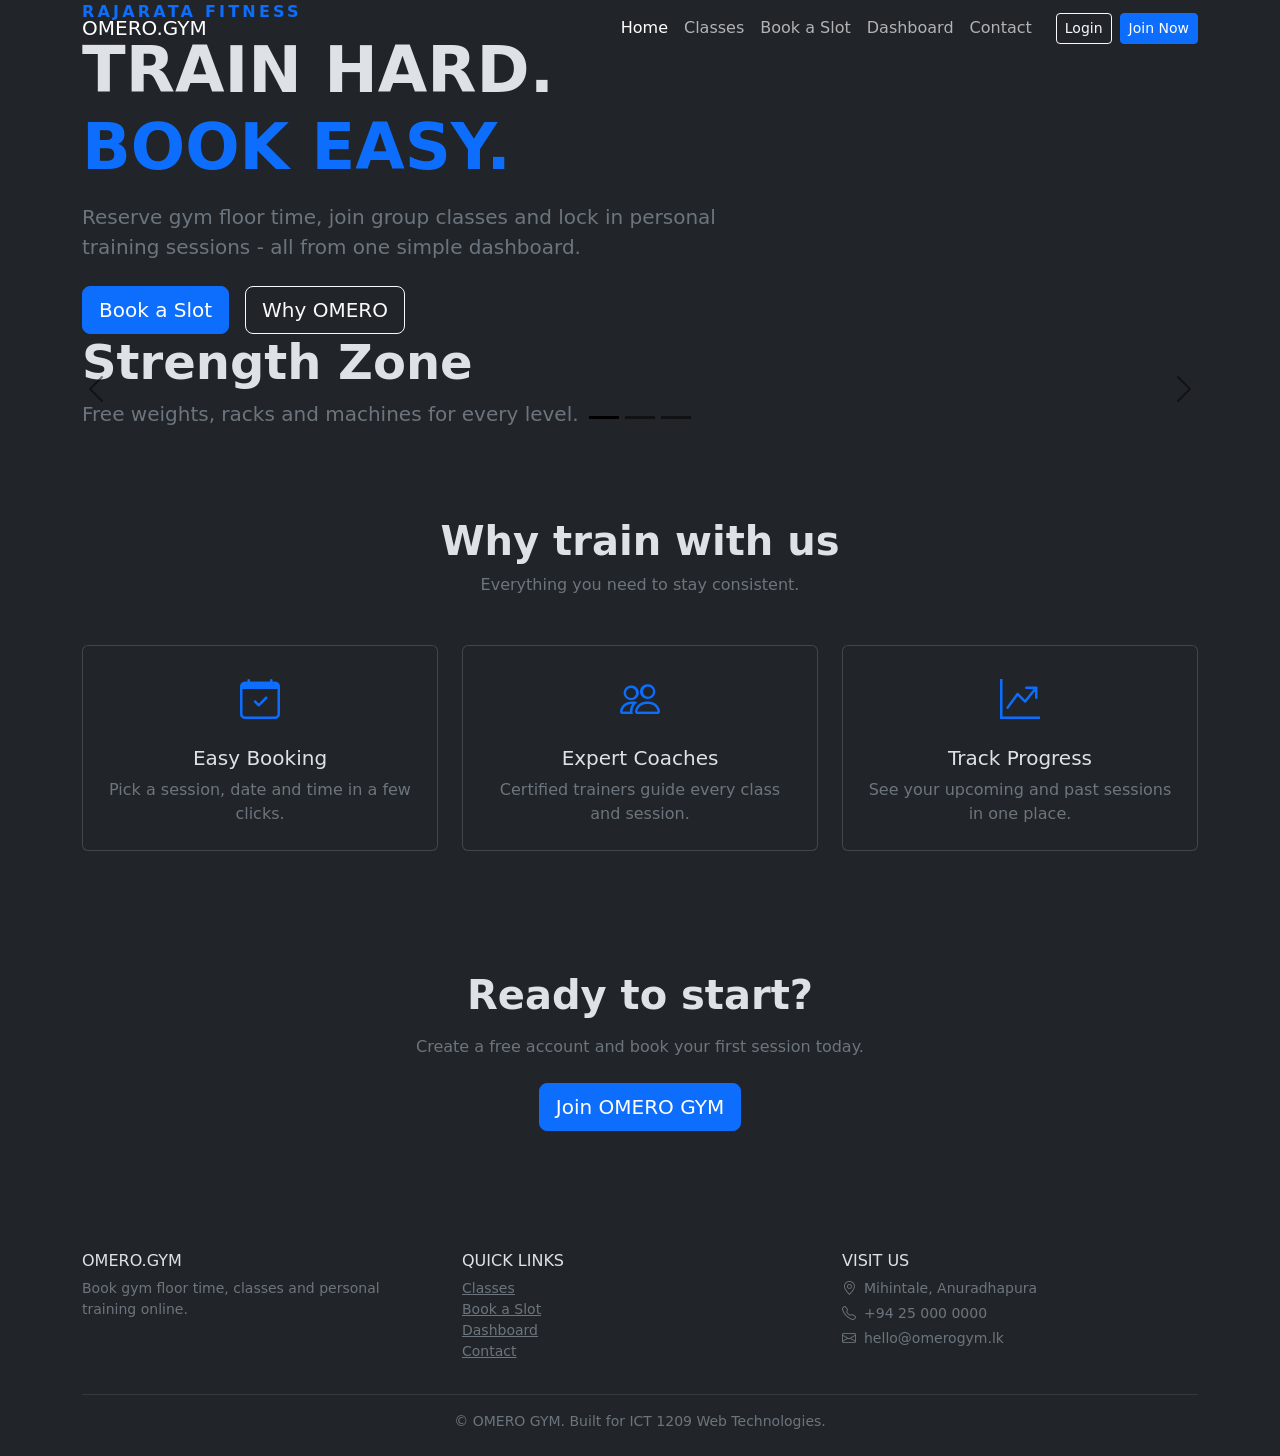
==== index.html @ 2763b64f "feat: add home page with hero and image carousel Co-authored-by: Mhd-Ashfak <265073998+Mhd-Ashfak@us" ====
<!doctype html>
<html lang="en" data-bs-theme="dark">
<head>
  <meta charset="UTF-8" />
  <meta name="viewport" content="width=device-width, initial-scale=1" />
  <title>OMERO GYM - Home</title>
  <meta name="description" content="OMERO GYM - book gym floor time, group classes and personal training online." />
  <link rel="icon" href="images/favicon.svg" type="image/svg+xml" />

  <!-- Bootstrap 5 + icons + fonts -->
  <link href="https://cdn.jsdelivr.net/npm/bootstrap@5.3.3/dist/css/bootstrap.min.css" rel="stylesheet" />
  <link href="https://cdn.jsdelivr.net/npm/bootstrap-icons@1.11.3/font/bootstrap-icons.min.css" rel="stylesheet" />
  <link href="https://fonts.googleapis.com/css2?family=Inter:wght@400;500;600;700&family=Oswald:wght@500;600;700&family=JetBrains+Mono&display=swap" rel="stylesheet" />
  <link href="css/style.css" rel="stylesheet" />
</head>
<body>

  <!-- navbar (same on every page) -->
  <nav class="navbar navbar-expand-lg fixed-top">
    <div class="container">
      <a class="navbar-brand" href="index.html">OMERO<span class="dot">.</span>GYM</a>
      <button class="navbar-toggler" type="button" data-bs-toggle="collapse" data-bs-target="#mainNav" aria-controls="mainNav" aria-expanded="false" aria-label="Toggle navigation">
        <span class="navbar-toggler-icon"></span>
      </button>
      <div class="collapse navbar-collapse" id="mainNav">
        <ul class="navbar-nav ms-auto mb-2 mb-lg-0">
          <li class="nav-item"><a class="nav-link active" aria-current="page" href="index.html">Home</a></li>
          <li class="nav-item"><a class="nav-link" href="classes.html">Classes</a></li>
          <li class="nav-item"><a class="nav-link" href="book.html">Book a Slot</a></li>
          <li class="nav-item"><a class="nav-link" href="dashboard.html">Dashboard</a></li>
          <li class="nav-item"><a class="nav-link" href="contact.html">Contact</a></li>
        </ul>
        <div class="d-flex gap-2 ms-lg-3">
          <a href="login.html" class="btn btn-outline-light btn-sm">Login</a>
          <a href="register.html" class="btn btn-primary btn-sm">Join Now</a>
        </div>
      </div>
    </div>
  </nav>

  <!-- hero -->
  <header class="hero text-center text-lg-start">
    <div class="container">
      <div class="row align-items-center">
        <div class="col-lg-7">
          <p class="text-primary fw-semibold text-uppercase mb-2 reveal" style="letter-spacing:.2em">Rajarata Fitness</p>
          <h1 class="display-3 fw-bold reveal">TRAIN HARD.<br /><span class="text-primary">BOOK EASY.</span></h1>
          <p class="lead text-secondary mt-3 mb-4 reveal">
            Reserve gym floor time, join group classes and lock in personal
            training sessions - all from one simple dashboard.
          </p>
          <div class="d-flex flex-wrap gap-3 justify-content-center justify-content-lg-start reveal">
            <a href="book.html" class="btn btn-primary btn-lg">Book a Slot</a>
            <a href="#features" class="btn btn-outline-light btn-lg">Why OMERO</a>
          </div>
        </div>
      </div>
    </div>
  </header>

  <!-- image slider (Bootstrap carousel) -->
  <section class="container-fluid px-0">
    <div id="heroCarousel" class="carousel slide" data-bs-ride="carousel">
      <div class="carousel-indicators">
        <button type="button" data-bs-target="#heroCarousel" data-bs-slide-to="0" class="active" aria-label="Slide 1"></button>
        <button type="button" data-bs-target="#heroCarousel" data-bs-slide-to="1" aria-label="Slide 2"></button>
        <button type="button" data-bs-target="#heroCarousel" data-bs-slide-to="2" aria-label="Slide 3"></button>
      </div>
      <div class="carousel-inner">
        <div class="carousel-item active">
          <div class="carousel-slide" style="background-image:url('images/slide1.svg')"></div>
          <div class="carousel-caption-left">
            <div class="container">
              <h2 class="display-5 fw-bold">Strength Zone</h2>
              <p class="lead text-secondary">Free weights, racks and machines for every level.</p>
            </div>
          </div>
        </div>
        <div class="carousel-item">
          <div class="carousel-slide" style="background-image:url('images/slide2.svg')"></div>
          <div class="carousel-caption-left">
            <div class="container">
              <h2 class="display-5 fw-bold">Group Classes</h2>
              <p class="lead text-secondary">HIIT, spin and functional training led by coaches.</p>
            </div>
          </div>
        </div>
        <div class="carousel-item">
          <div class="carousel-slide" style="background-image:url('images/slide3.svg')"></div>
          <div class="carousel-caption-left">
            <div class="container">
              <h2 class="display-5 fw-bold">Personal Training</h2>
              <p class="lead text-secondary">One-on-one coaching built around your goals.</p>
            </div>
          </div>
        </div>
      </div>
      <button class="carousel-control-prev" type="button" data-bs-target="#heroCarousel" data-bs-slide="prev">
        <span class="carousel-control-prev-icon" aria-hidden="true"></span><span class="visually-hidden">Previous</span>
      </button>
      <button class="carousel-control-next" type="button" data-bs-target="#heroCarousel" data-bs-slide="next">
        <span class="carousel-control-next-icon" aria-hidden="true"></span><span class="visually-hidden">Next</span>
      </button>
    </div>
  </section>

  <!-- why choose us -->
  <section id="features" class="py-5 my-4">
    <div class="container">
      <div class="text-center mb-5 reveal">
        <h2 class="display-6 fw-bold">Why train with us</h2>
        <p class="text-secondary">Everything you need to stay consistent.</p>
      </div>
      <div class="row g-4">
        <div class="col-md-4 reveal">
          <div class="card h-100 p-4 text-center">
            <i class="bi bi-calendar-check text-primary fs-1"></i>
            <h5 class="mt-3">Easy Booking</h5>
            <p class="text-secondary mb-0">Pick a session, date and time in a few clicks.</p>
          </div>
        </div>
        <div class="col-md-4 reveal">
          <div class="card h-100 p-4 text-center">
            <i class="bi bi-people text-primary fs-1"></i>
            <h5 class="mt-3">Expert Coaches</h5>
            <p class="text-secondary mb-0">Certified trainers guide every class and session.</p>
          </div>
        </div>
        <div class="col-md-4 reveal">
          <div class="card h-100 p-4 text-center">
            <i class="bi bi-graph-up-arrow text-primary fs-1"></i>
            <h5 class="mt-3">Track Progress</h5>
            <p class="text-secondary mb-0">See your upcoming and past sessions in one place.</p>
          </div>
        </div>
      </div>
    </div>
  </section>

  <!-- call to action -->
  <section class="py-5 text-center">
    <div class="container reveal">
      <h2 class="display-6 fw-bold mb-3">Ready to start?</h2>
      <p class="text-secondary mb-4">Create a free account and book your first session today.</p>
      <a href="register.html" class="btn btn-primary btn-lg">Join OMERO GYM</a>
    </div>
  </section>

  <!-- footer (same on every page) -->
  <footer class="pt-5 pb-4 mt-4">
    <div class="container">
      <div class="row g-4">
        <div class="col-md-4">
          <h5 class="navbar-brand">OMERO<span class="dot">.</span>GYM</h5>
          <p class="text-secondary small">Book gym floor time, classes and personal training online.</p>
        </div>
        <div class="col-md-4">
          <h6 class="text-uppercase">Quick Links</h6>
          <ul class="list-unstyled small">
            <li><a class="link-secondary" href="classes.html">Classes</a></li>
            <li><a class="link-secondary" href="book.html">Book a Slot</a></li>
            <li><a class="link-secondary" href="dashboard.html">Dashboard</a></li>
            <li><a class="link-secondary" href="contact.html">Contact</a></li>
          </ul>
        </div>
        <div class="col-md-4">
          <h6 class="text-uppercase">Visit Us</h6>
          <p class="text-secondary small mb-1"><i class="bi bi-geo-alt me-2"></i>Mihintale, Anuradhapura</p>
          <p class="text-secondary small mb-1"><i class="bi bi-telephone me-2"></i>+94 25 000 0000</p>
          <p class="text-secondary small"><i class="bi bi-envelope me-2"></i>hello@omerogym.lk</p>
        </div>
      </div>
      <hr class="border-secondary" />
      <p class="text-center text-secondary small mb-0">&copy; <span class="js-year"></span> OMERO GYM. Built for ICT 1209 Web Technologies.</p>
    </div>
  </footer>

  <script src="https://cdn.jsdelivr.net/npm/bootstrap@5.3.3/dist/js/bootstrap.bundle.min.js"></script>
  <script src="js/main.js"></script>
</body>
</html>
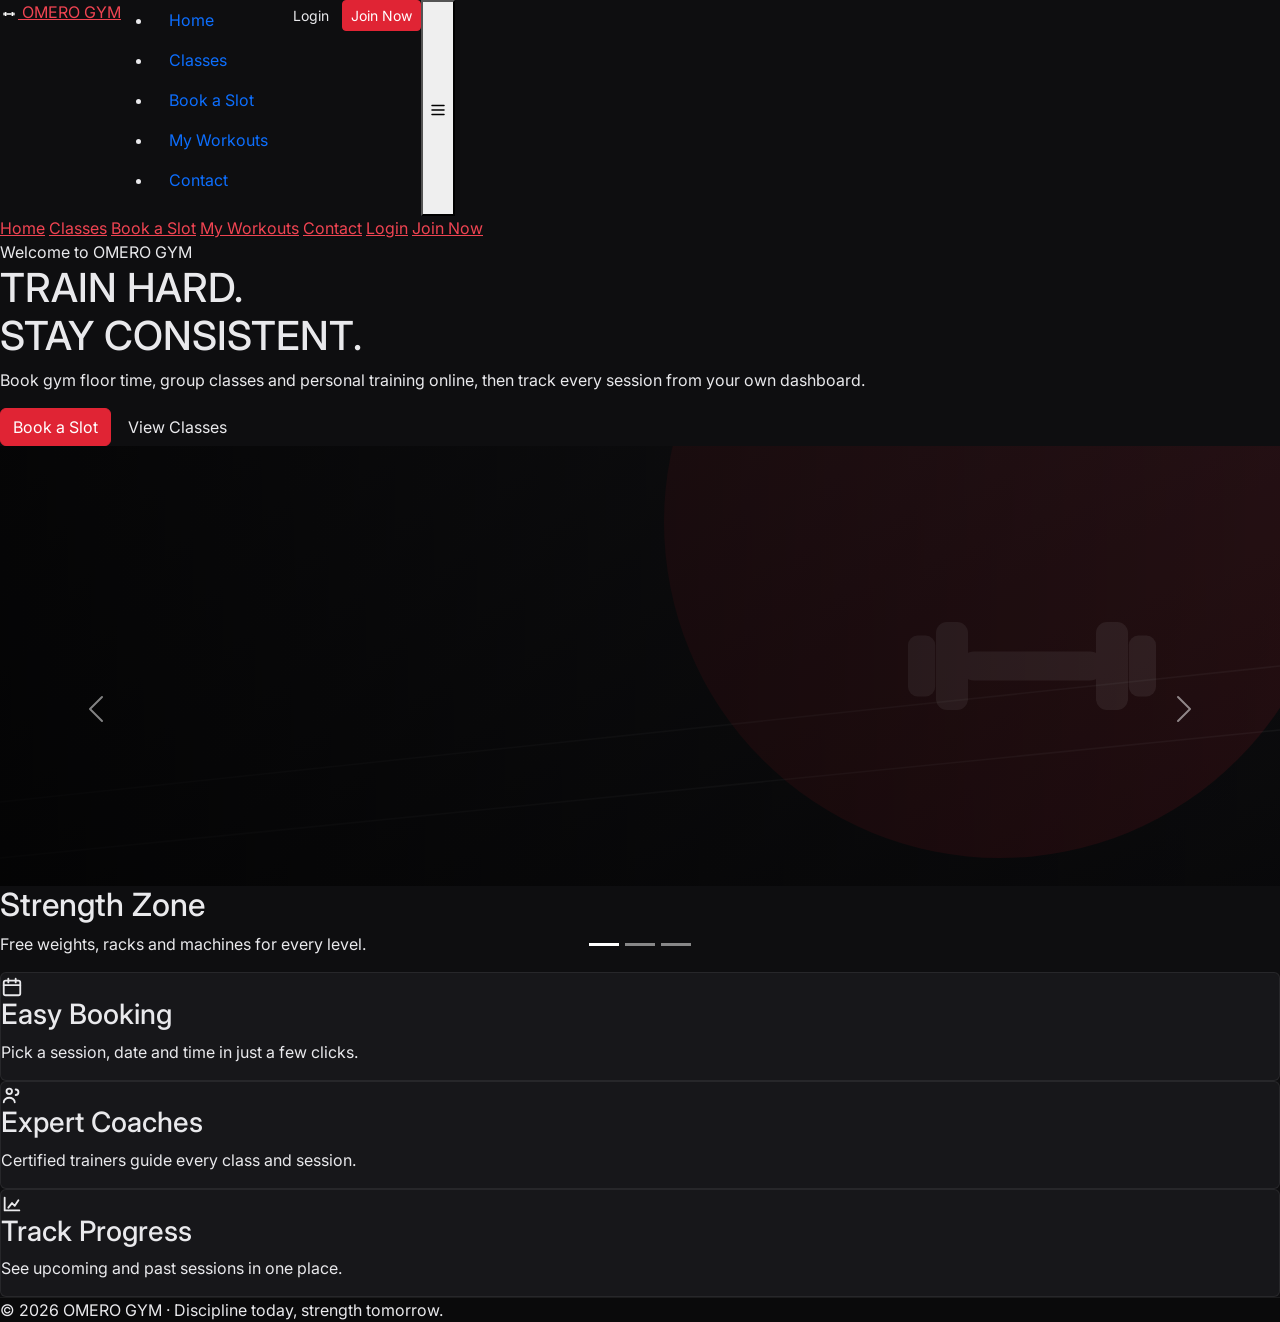
==== commit cb38940b: "feat: rebuild all pages in the original design over Bootstrap 5" ====
--- a/index.html
+++ b/index.html
@@ -1,179 +1,111 @@
 <!doctype html>
-<html lang="en" data-bs-theme="dark">
+<html lang="en">
 <head>
-  <meta charset="UTF-8" />
-  <meta name="viewport" content="width=device-width, initial-scale=1" />
-  <title>OMERO GYM - Home</title>
-  <meta name="description" content="OMERO GYM - book gym floor time, group classes and personal training online." />
-  <link rel="icon" href="images/favicon.svg" type="image/svg+xml" />
+<meta charset="UTF-8" />
+<meta name="viewport" content="width=device-width, initial-scale=1.0" />
+<meta name="theme-color" content="#0a0a0b" />
+<title>OMERO GYM — Home</title>
+<link rel="icon" href="images/favicon.svg" type="image/svg+xml" />
+<link rel="preconnect" href="https://fonts.googleapis.com" />
+<link rel="preconnect" href="https://fonts.gstatic.com" crossorigin />
+<link href="https://fonts.googleapis.com/css2?family=Inter:wght@400;500;600;700&family=Oswald:wght@500;600;700&family=JetBrains+Mono:wght@400;500;700&display=swap" rel="stylesheet" />
+<link href="https://cdn.jsdelivr.net/npm/bootstrap@5.3.3/dist/css/bootstrap.min.css" rel="stylesheet" />
+<link rel="stylesheet" href="css/style.css" />
+</head>
+<body data-page="home">
+  <div class="app">
+    <!-- top nav -->
+    <header>
+      <nav class="nav">
+        <a class="logo" href="index.html">
+          <span class="logo-badge"><svg width="18" height="18" viewBox="0 0 512 512" fill="#fff"><rect x="176" y="236" width="160" height="40" rx="20"/><rect x="140" y="196" width="44" height="120" rx="16"/><rect x="328" y="196" width="44" height="120" rx="16"/><rect x="96" y="216" width="40" height="80" rx="14"/><rect x="376" y="216" width="40" height="80" rx="14"/></svg></span>
+          <span class="logo-text">OMERO <span class="r">GYM</span></span>
+        </a>
+        <ul class="nav-links">
+          <li><a class="nav-link active" href="index.html">Home</a></li>
+          <li><a class="nav-link" href="classes.html">Classes</a></li>
+          <li><a class="nav-link" href="book.html">Book a Slot</a></li>
+          <li><a class="nav-link" href="dashboard.html">My Workouts</a></li>
+          <li><a class="nav-link" href="contact.html">Contact</a></li>
+        </ul>
+        <div class="nav-right">
+          <a class="btn btn-ghost btn-sm" href="login.html">Login</a>
+          <a class="btn btn-primary btn-sm" href="register.html">Join Now</a>
+        </div>
+        <button class="nav-toggle" id="navToggle" aria-label="Menu"><svg width="18" height="18" viewBox="0 0 24 24" fill="none" stroke="currentColor" stroke-width="2" stroke-linecap="round" stroke-linejoin="round"><path d="M4 6h16M4 12h16M4 18h16"/></svg></button>
+      </nav>
+      <div class="mobile-menu" id="mobileMenu">
+        <a class="active" href="index.html">Home</a>
+        <a href="classes.html">Classes</a>
+        <a href="book.html">Book a Slot</a>
+        <a href="dashboard.html">My Workouts</a>
+        <a href="contact.html">Contact</a>
+        <a href="login.html">Login</a>
+        <a href="register.html">Join Now</a>
+      </div>
+    </header>
 
-  <!-- Bootstrap 5 + icons + fonts -->
-  <link href="https://cdn.jsdelivr.net/npm/bootstrap@5.3.3/dist/css/bootstrap.min.css" rel="stylesheet" />
-  <link href="https://cdn.jsdelivr.net/npm/bootstrap-icons@1.11.3/font/bootstrap-icons.min.css" rel="stylesheet" />
-  <link href="https://fonts.googleapis.com/css2?family=Inter:wght@400;500;600;700&family=Oswald:wght@500;600;700&family=JetBrains+Mono&display=swap" rel="stylesheet" />
-  <link href="css/style.css" rel="stylesheet" />
-</head>
-<body>
+    <main>
+      <div class="shell">
+        <!-- hero -->
+        <section class="hero-home">
+          <span class="eyebrow reveal">Welcome to OMERO GYM</span>
+          <h1 class="reveal">TRAIN HARD.<br /><span class="r">STAY CONSISTENT.</span></h1>
+          <p class="reveal">Book gym floor time, group classes and personal training online, then track every session from your own dashboard.</p>
+          <div class="hero-actions reveal">
+            <a class="btn btn-primary" href="book.html">Book a Slot</a>
+            <a class="btn btn-ghost" href="classes.html">View Classes</a>
+          </div>
+        </section>
 
-  <!-- navbar (same on every page) -->
-  <nav class="navbar navbar-expand-lg fixed-top">
-    <div class="container">
-      <a class="navbar-brand" href="index.html">OMERO<span class="dot">.</span>GYM</a>
-      <button class="navbar-toggler" type="button" data-bs-toggle="collapse" data-bs-target="#mainNav" aria-controls="mainNav" aria-expanded="false" aria-label="Toggle navigation">
-        <span class="navbar-toggler-icon"></span>
-      </button>
-      <div class="collapse navbar-collapse" id="mainNav">
-        <ul class="navbar-nav ms-auto mb-2 mb-lg-0">
-          <li class="nav-item"><a class="nav-link active" aria-current="page" href="index.html">Home</a></li>
-          <li class="nav-item"><a class="nav-link" href="classes.html">Classes</a></li>
-          <li class="nav-item"><a class="nav-link" href="book.html">Book a Slot</a></li>
-          <li class="nav-item"><a class="nav-link" href="dashboard.html">Dashboard</a></li>
-          <li class="nav-item"><a class="nav-link" href="contact.html">Contact</a></li>
-        </ul>
-        <div class="d-flex gap-2 ms-lg-3">
-          <a href="login.html" class="btn btn-outline-light btn-sm">Login</a>
-          <a href="register.html" class="btn btn-primary btn-sm">Join Now</a>
-        </div>
-      </div>
-    </div>
-  </nav>
-
-  <!-- hero -->
-  <header class="hero text-center text-lg-start">
-    <div class="container">
-      <div class="row align-items-center">
-        <div class="col-lg-7">
-          <p class="text-primary fw-semibold text-uppercase mb-2 reveal" style="letter-spacing:.2em">Rajarata Fitness</p>
-          <h1 class="display-3 fw-bold reveal">TRAIN HARD.<br /><span class="text-primary">BOOK EASY.</span></h1>
-          <p class="lead text-secondary mt-3 mb-4 reveal">
-            Reserve gym floor time, join group classes and lock in personal
-            training sessions - all from one simple dashboard.
-          </p>
-          <div class="d-flex flex-wrap gap-3 justify-content-center justify-content-lg-start reveal">
-            <a href="book.html" class="btn btn-primary btn-lg">Book a Slot</a>
-            <a href="#features" class="btn btn-outline-light btn-lg">Why OMERO</a>
+        <!-- image slider (Bootstrap carousel) -->
+        <div id="homeCarousel" class="carousel slide reveal" data-bs-ride="carousel">
+          <div class="carousel-indicators">
+            <button type="button" data-bs-target="#homeCarousel" data-bs-slide-to="0" class="active" aria-label="Slide 1"></button>
+            <button type="button" data-bs-target="#homeCarousel" data-bs-slide-to="1" aria-label="Slide 2"></button>
+            <button type="button" data-bs-target="#homeCarousel" data-bs-slide-to="2" aria-label="Slide 3"></button>
           </div>
-        </div>
-      </div>
-    </div>
-  </header>
-
-  <!-- image slider (Bootstrap carousel) -->
-  <section class="container-fluid px-0">
-    <div id="heroCarousel" class="carousel slide" data-bs-ride="carousel">
-      <div class="carousel-indicators">
-        <button type="button" data-bs-target="#heroCarousel" data-bs-slide-to="0" class="active" aria-label="Slide 1"></button>
-        <button type="button" data-bs-target="#heroCarousel" data-bs-slide-to="1" aria-label="Slide 2"></button>
-        <button type="button" data-bs-target="#heroCarousel" data-bs-slide-to="2" aria-label="Slide 3"></button>
-      </div>
-      <div class="carousel-inner">
-        <div class="carousel-item active">
-          <div class="carousel-slide" style="background-image:url('images/slide1.svg')"></div>
-          <div class="carousel-caption-left">
-            <div class="container">
-              <h2 class="display-5 fw-bold">Strength Zone</h2>
-              <p class="lead text-secondary">Free weights, racks and machines for every level.</p>
+          <div class="carousel-inner">
+            <div class="carousel-item active">
+              <div class="carousel-slide" style="background-image:url('images/slide1.svg')"></div>
+              <div class="carousel-text"><h2>Strength Zone</h2><p>Free weights, racks and machines for every level.</p></div>
+            </div>
+            <div class="carousel-item">
+              <div class="carousel-slide" style="background-image:url('images/slide2.svg')"></div>
+              <div class="carousel-text"><h2>Group Classes</h2><p>HIIT, spin and functional training led by coaches.</p></div>
+            </div>
+            <div class="carousel-item">
+              <div class="carousel-slide" style="background-image:url('images/slide3.svg')"></div>
+              <div class="carousel-text"><h2>Personal Training</h2><p>One-on-one coaching built around your goals.</p></div>
             </div>
           </div>
+          <button class="carousel-control-prev" type="button" data-bs-target="#homeCarousel" data-bs-slide="prev"><span class="carousel-control-prev-icon" aria-hidden="true"></span><span class="visually-hidden">Previous</span></button>
+          <button class="carousel-control-next" type="button" data-bs-target="#homeCarousel" data-bs-slide="next"><span class="carousel-control-next-icon" aria-hidden="true"></span><span class="visually-hidden">Next</span></button>
         </div>
-        <div class="carousel-item">
-          <div class="carousel-slide" style="background-image:url('images/slide2.svg')"></div>
-          <div class="carousel-caption-left">
-            <div class="container">
-              <h2 class="display-5 fw-bold">Group Classes</h2>
-              <p class="lead text-secondary">HIIT, spin and functional training led by coaches.</p>
-            </div>
+
+        <!-- features -->
+        <section class="feature-grid">
+          <div class="card feature reveal">
+            <span class="ic"><svg width="22" height="22" viewBox="0 0 24 24" fill="none" stroke="currentColor" stroke-width="2" stroke-linecap="round" stroke-linejoin="round"><rect x="3" y="5" width="18" height="16" rx="2"/><path d="M8 3v4M16 3v4M3 10h18"/></svg></span>
+            <h3>Easy Booking</h3>
+            <p>Pick a session, date and time in just a few clicks.</p>
           </div>
-        </div>
-        <div class="carousel-item">
-          <div class="carousel-slide" style="background-image:url('images/slide3.svg')"></div>
-          <div class="carousel-caption-left">
-            <div class="container">
-              <h2 class="display-5 fw-bold">Personal Training</h2>
-              <p class="lead text-secondary">One-on-one coaching built around your goals.</p>
-            </div>
+          <div class="card feature reveal">
+            <span class="ic"><svg width="22" height="22" viewBox="0 0 24 24" fill="none" stroke="currentColor" stroke-width="2" stroke-linecap="round" stroke-linejoin="round"><circle cx="9" cy="8" r="3"/><path d="M3 20c0-3 3-5 6-5s6 2 6 5"/><path d="M16 6a3 3 0 0 1 0 6"/></svg></span>
+            <h3>Expert Coaches</h3>
+            <p>Certified trainers guide every class and session.</p>
           </div>
-        </div>
+          <div class="card feature reveal">
+            <span class="ic"><svg width="22" height="22" viewBox="0 0 24 24" fill="none" stroke="currentColor" stroke-width="2" stroke-linecap="round" stroke-linejoin="round"><path d="M4 19V5M4 19h16M8 16l4-5 3 3 4-6"/></svg></span>
+            <h3>Track Progress</h3>
+            <p>See upcoming and past sessions in one place.</p>
+          </div>
+        </section>
       </div>
-      <button class="carousel-control-prev" type="button" data-bs-target="#heroCarousel" data-bs-slide="prev">
-        <span class="carousel-control-prev-icon" aria-hidden="true"></span><span class="visually-hidden">Previous</span>
-      </button>
-      <button class="carousel-control-next" type="button" data-bs-target="#heroCarousel" data-bs-slide="next">
-        <span class="carousel-control-next-icon" aria-hidden="true"></span><span class="visually-hidden">Next</span>
-      </button>
-    </div>
-  </section>
+    </main>
 
-  <!-- why choose us -->
-  <section id="features" class="py-5 my-4">
-    <div class="container">
-      <div class="text-center mb-5 reveal">
-        <h2 class="display-6 fw-bold">Why train with us</h2>
-        <p class="text-secondary">Everything you need to stay consistent.</p>
-      </div>
-      <div class="row g-4">
-        <div class="col-md-4 reveal">
-          <div class="card h-100 p-4 text-center">
-            <i class="bi bi-calendar-check text-primary fs-1"></i>
-            <h5 class="mt-3">Easy Booking</h5>
-            <p class="text-secondary mb-0">Pick a session, date and time in a few clicks.</p>
-          </div>
-        </div>
-        <div class="col-md-4 reveal">
-          <div class="card h-100 p-4 text-center">
-            <i class="bi bi-people text-primary fs-1"></i>
-            <h5 class="mt-3">Expert Coaches</h5>
-            <p class="text-secondary mb-0">Certified trainers guide every class and session.</p>
-          </div>
-        </div>
-        <div class="col-md-4 reveal">
-          <div class="card h-100 p-4 text-center">
-            <i class="bi bi-graph-up-arrow text-primary fs-1"></i>
-            <h5 class="mt-3">Track Progress</h5>
-            <p class="text-secondary mb-0">See your upcoming and past sessions in one place.</p>
-          </div>
-        </div>
-      </div>
-    </div>
-  </section>
-
-  <!-- call to action -->
-  <section class="py-5 text-center">
-    <div class="container reveal">
-      <h2 class="display-6 fw-bold mb-3">Ready to start?</h2>
-      <p class="text-secondary mb-4">Create a free account and book your first session today.</p>
-      <a href="register.html" class="btn btn-primary btn-lg">Join OMERO GYM</a>
-    </div>
-  </section>
-
-  <!-- footer (same on every page) -->
-  <footer class="pt-5 pb-4 mt-4">
-    <div class="container">
-      <div class="row g-4">
-        <div class="col-md-4">
-          <h5 class="navbar-brand">OMERO<span class="dot">.</span>GYM</h5>
-          <p class="text-secondary small">Book gym floor time, classes and personal training online.</p>
-        </div>
-        <div class="col-md-4">
-          <h6 class="text-uppercase">Quick Links</h6>
-          <ul class="list-unstyled small">
-            <li><a class="link-secondary" href="classes.html">Classes</a></li>
-            <li><a class="link-secondary" href="book.html">Book a Slot</a></li>
-            <li><a class="link-secondary" href="dashboard.html">Dashboard</a></li>
-            <li><a class="link-secondary" href="contact.html">Contact</a></li>
-          </ul>
-        </div>
-        <div class="col-md-4">
-          <h6 class="text-uppercase">Visit Us</h6>
-          <p class="text-secondary small mb-1"><i class="bi bi-geo-alt me-2"></i>Mihintale, Anuradhapura</p>
-          <p class="text-secondary small mb-1"><i class="bi bi-telephone me-2"></i>+94 25 000 0000</p>
-          <p class="text-secondary small"><i class="bi bi-envelope me-2"></i>hello@omerogym.lk</p>
-        </div>
-      </div>
-      <hr class="border-secondary" />
-      <p class="text-center text-secondary small mb-0">&copy; <span class="js-year"></span> OMERO GYM. Built for ICT 1209 Web Technologies.</p>
-    </div>
-  </footer>
+    <footer><div class="footer-inner">&copy; <span class="js-year"></span> OMERO GYM &middot; Discipline today, strength tomorrow.</div></footer>
+  </div>
 
   <script src="https://cdn.jsdelivr.net/npm/bootstrap@5.3.3/dist/js/bootstrap.bundle.min.js"></script>
   <script src="js/main.js"></script>
--- a/css/style.css
+++ b/css/style.css
@@ -0,0 +1,162 @@
+/* OMERO GYM - custom theme on top of Bootstrap 5 (dark mode).
+   Only the bits Bootstrap can't do out of the box live here. */
+
+/* brand red replaces Bootstrap's blue primary */
+:root,
+[data-bs-theme="dark"] {
+  --bs-primary: #e02434;
+  --bs-primary-rgb: 224, 36, 52;
+  --bs-body-bg: #0e0e10;
+  --bs-body-color: #e9e9ec;
+  --bs-link-color-rgb: 240, 68, 82;
+  --bs-link-hover-color-rgb: 240, 68, 82;
+  --brand: #e02434;
+  --brand-soft: #f04452;
+  --brand-dark: #b31b29;
+}
+
+body {
+  font-family: "Inter", system-ui, -apple-system, "Segoe UI", Roboto, sans-serif;
+}
+
+/* red buttons */
+.btn-primary {
+  --bs-btn-bg: var(--brand);
+  --bs-btn-border-color: var(--brand);
+  --bs-btn-hover-bg: var(--brand-soft);
+  --bs-btn-hover-border-color: var(--brand-soft);
+  --bs-btn-active-bg: var(--brand-dark);
+  --bs-btn-active-border-color: var(--brand-dark);
+  --bs-btn-color: #fff;
+  --bs-btn-hover-color: #fff;
+}
+.btn-outline-primary {
+  --bs-btn-color: var(--brand-soft);
+  --bs-btn-border-color: var(--brand);
+  --bs-btn-hover-bg: var(--brand);
+  --bs-btn-hover-border-color: var(--brand);
+  --bs-btn-hover-color: #fff;
+}
+.text-primary { color: var(--brand-soft) !important; }
+
+/* display headings use a bolder condensed font */
+.display-1, .display-2, .display-3, .display-4, .display-5, .display-6,
+.brand-font {
+  font-family: "Oswald", "Inter", sans-serif;
+  letter-spacing: .5px;
+}
+
+/* logo wordmark in the navbar */
+.navbar-brand {
+  font-family: "Oswald", sans-serif;
+  font-weight: 700;
+  letter-spacing: 1px;
+}
+.navbar-brand .dot { color: var(--brand); }
+
+/* small navbar shadow once you scroll down (toggled from main.js) */
+.navbar {
+  background-color: rgba(14, 14, 16, .85);
+  backdrop-filter: blur(8px);
+  transition: box-shadow .2s ease, background-color .2s ease;
+}
+.navbar.scrolled {
+  box-shadow: 0 6px 24px -12px rgba(0, 0, 0, .8);
+  background-color: rgba(14, 14, 16, .97);
+}
+
+/* hero section */
+.hero {
+  position: relative;
+  padding: 7rem 0 6rem;
+  background:
+    radial-gradient(circle at 50% -10%, rgba(224, 36, 52, .22), transparent 45%),
+    linear-gradient(180deg, #161618, #0e0e10);
+  overflow: hidden;
+}
+.hero h1 { line-height: 1.05; }
+
+/* faint "STRENGTH" style word behind sections */
+.section-watermark {
+  font-family: "Oswald", sans-serif;
+  font-weight: 700;
+  text-transform: uppercase;
+  color: rgba(255, 255, 255, .04);
+  font-size: clamp(3rem, 12vw, 9rem);
+  line-height: 1;
+  pointer-events: none;
+  user-select: none;
+}
+
+/* class / feature cards */
+.card {
+  background-color: #17171a;
+  border: 1px solid rgba(255, 255, 255, .07);
+  transition: transform .2s ease, border-color .2s ease;
+}
+.card:hover {
+  transform: translateY(-4px);
+  border-color: rgba(224, 36, 52, .5);
+}
+
+/* price tag on class cards */
+.price-tag {
+  font-family: "Oswald", sans-serif;
+  font-weight: 700;
+  color: #fff;
+}
+
+/* category filter buttons */
+.filter-btn.active {
+  background-color: var(--brand);
+  border-color: var(--brand);
+  color: #fff;
+}
+
+/* carousel slides use a dark gradient so white text stays readable */
+.carousel-slide {
+  height: 440px;
+  background-size: cover;
+  background-position: center;
+  position: relative;
+}
+.carousel-slide::after {
+  content: "";
+  position: absolute;
+  inset: 0;
+  background: linear-gradient(90deg, rgba(0, 0, 0, .8), rgba(0, 0, 0, .25));
+}
+.carousel-caption-left {
+  position: absolute;
+  inset: 0;
+  z-index: 2;
+  display: flex;
+  flex-direction: column;
+  justify-content: center;
+}
+
+/* footer */
+footer {
+  background-color: #0a0a0b;
+  border-top: 1px solid rgba(255, 255, 255, .07);
+}
+
+/* simple fade-in used by the scroll animation in main.js */
+.reveal {
+  opacity: 0;
+  transform: translateY(24px);
+  transition: opacity .6s ease, transform .6s ease;
+}
+.reveal.show {
+  opacity: 1;
+  transform: none;
+}
+
+/* dashboard reservation id */
+.res-id {
+  font-family: "JetBrains Mono", monospace;
+  color: var(--brand-soft);
+}
+
+/* give fixed navbar some breathing room above page content */
+.page-top { padding-top: 6rem; }
